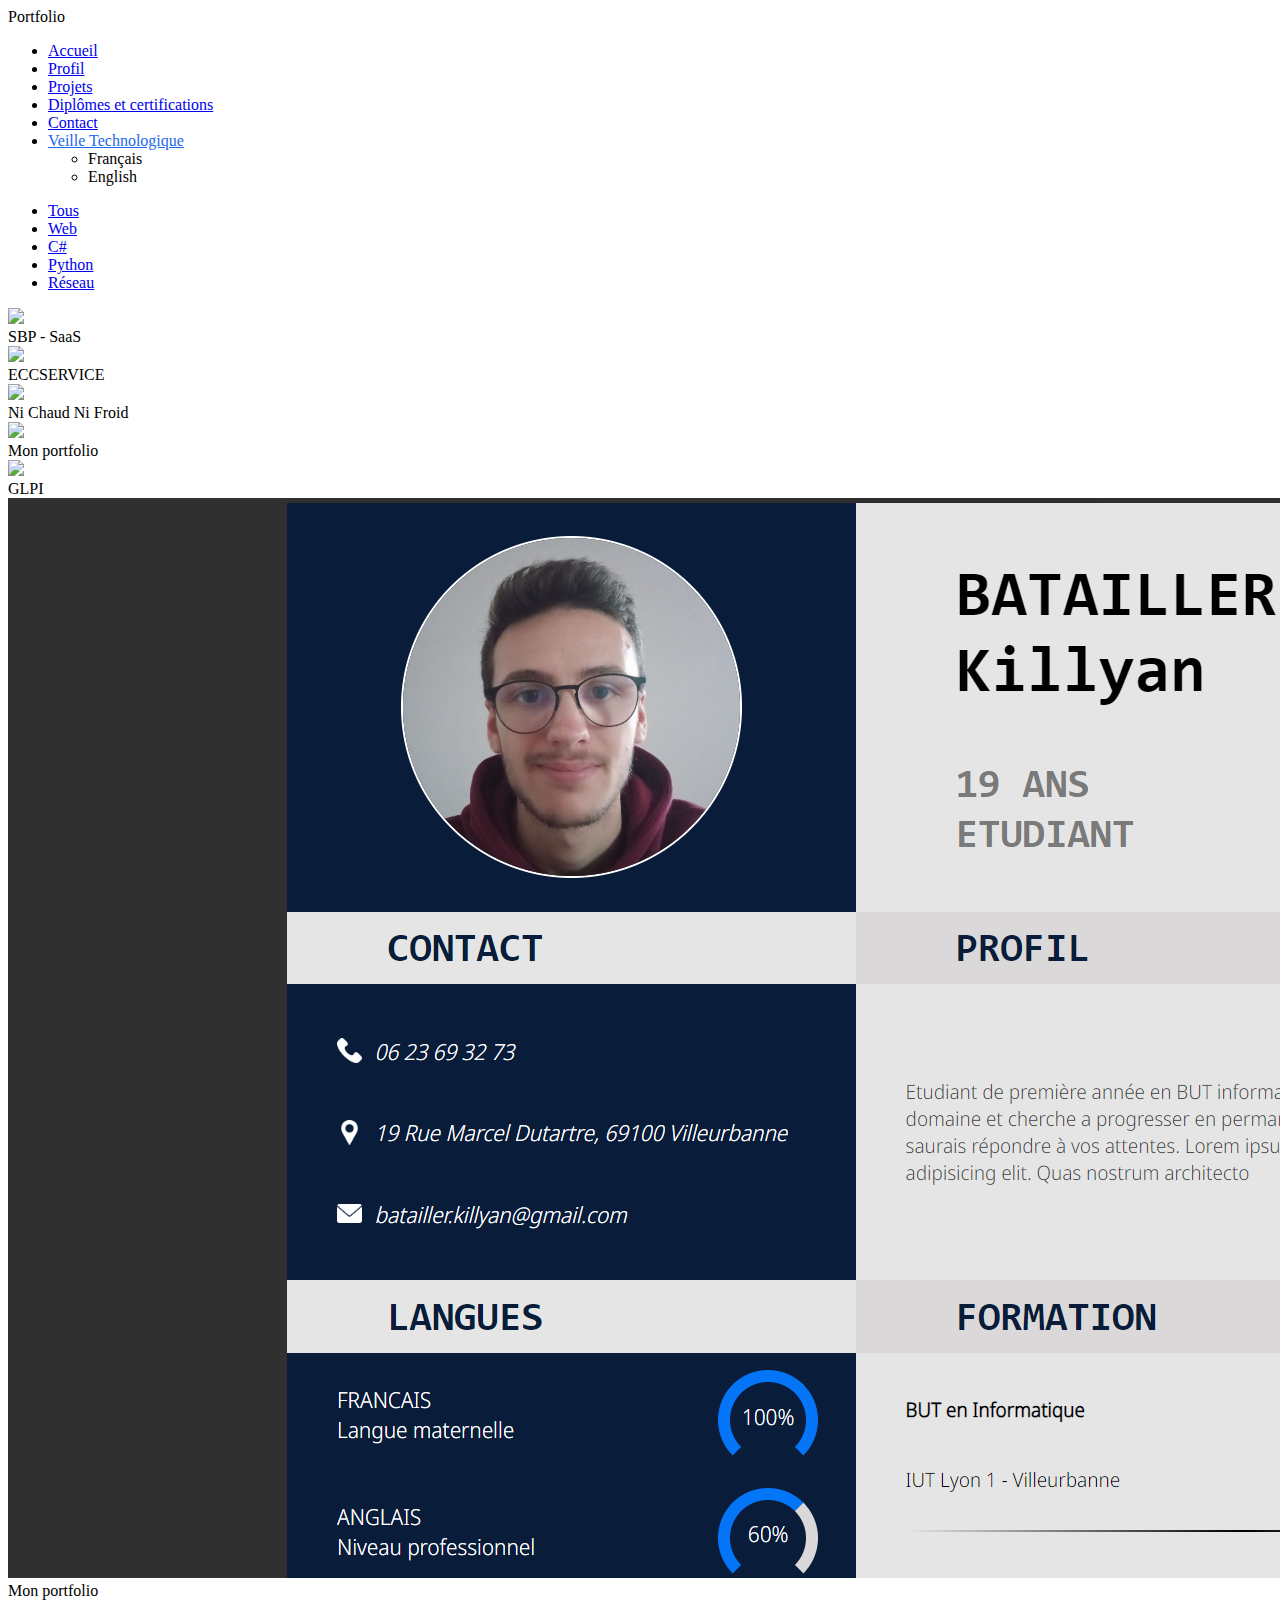
==== portfolio.html @ 55826823 "Add files via upload" ====
<!DOCTYPE html>
<html lang="fr">
<head>
    <meta charset="UTF-8">
    <meta http-equiv="X-UA-Compatible" content="IE=edge">
    <meta name="viewport" content="width=device-width, initial-scale=1.0">
    <link rel="stylesheet" href="css/portfolio.css">
    <title>Portfolio - Killyan BATAILLER</title>
</head>
<body>
    <div class="container">
        <header class="header">
            <a class="header__logo">Portfolio</a>
            <nav class="header__menu">
                <ul class="header__menu__list">
                    <li class="header__menu__item"><a class="header__menu__link" href="index.html">Accueil</a></li>
                    <li class="header__menu__item"><a class="header__menu__link" href="profil.html">Profil</a></li>
                    <li class="header__menu__item"><a class="header__menu__link" href="portfolio.html">Projets</a></li>
                    <li class="header__menu__item"><a class="header__menu__link" href="Certif.html">Diplômes et certifications</a></li>
                    <li class="header__menu__item"><a class="header__menu__link" href="contact.html">Contact</a></li>
                    <li class="header__menu__item"><a class="header__menu__link" style="color:#2169EC" href="techno.html">Veille Technologique</a>
                        <ul class="header__menu__sous_menu">
                            <li class="header__menu__item"><a class="header__menu__link">Français</a></li>
                            <li class="header__menu__item"><a class="header__menu__link">English</a></li>
                        </ul>
                    </li>
                    </ul>
                </ul>
            </nav>
        </header>
        <main>
            <link href="https://fonts.googleapis.com/icon?family=Material+Icons" rel="stylesheet">
                        
            <div class="filters filter-button-group">
                <ul>
                    <li class="active"><a href="javascript:void(0);" data-filter="*">Tous</a></li>
                    <li><a href="javascript:void(0);" data-filter="web">Web</a></li>
                    <li><a href="javascript:void(0);" data-filter="C">C#</a></li>
                    <li><a href="javascript:void(0);" data-filter="python">Python</a></li>                    
                    <li><a href="javascript:void(0);" data-filter="reseau">Réseau</a></li>
                </ul>
            </div>
            <div id="container" class="isotope">         
                
                <div class="grid-item" data-filter="web">
                    <a href="assets/pdf/Situation - SBP.pdf" target="_blank">
                        <img src="images/miniature-sbp.jpg">
                    </a>
                    <div class="overlay">SBP - SaaS</div>
                </div>

                <div class="grid-item" data-filter="web">
                    <a href="https://eccservice.fr" target="_blank">
                        <img src="images/miniature-eccservice.png">              
                    </a>
                    <div class="overlay">ECCSERVICE</div>
                </div>

                <div class="grid-item" data-filter="web">
                    <a href="https://ni-chaud-ni-froid.vercel.app/" target="_blank">
                        <img src="images/miniature-nichaudnifroid.png   ">
                    </a>
                    <div class="overlay">Ni Chaud Ni Froid</div>
                </div>

                <div class="grid-item" data-filter="web">
                    <a href="https://portfolio-killyan.vercel.app/" target="_blank">
                        <img src="images/miniature-portfolio.png">
                    </a>
                    <div class="overlay">Mon portfolio</div>
                </div>

                <div class="grid-item" data-filter="reseau">
                    <a href="assets/pdf/situation - GLPI.pdf" target="_blank">
                        <img src="images/miniature-glpi.png">
                    </a>
                    <div class="overlay">GLPI</div>
                </div>
                <div class="grid-item" data-filter="web">
                    <a href="https://killyanbtllr.github.io/" target="_blank">
                        <img src="images/miniature-cv.png">
                    </a>
                    <div class="overlay">Mon portfolio</div>
                </div>

            </div>
        </main>
    <div class="isotope-pager" style="padding-top: 15px; text-align:center;">
        </div>
   
<!-- partial -->
  <script src='https://cdnjs.cloudflare.com/ajax/libs/jquery/2.1.3/jquery.min.js'></script>
  <script src='https://cdnjs.cloudflare.com/ajax/libs/magnific-popup.js/1.1.0/jquery.magnific-popup.js'></script>
<script src='https://cdnjs.cloudflare.com/ajax/libs/jquery.isotope/2.2.2/isotope.pkgd.min.js'></script><script  src="js/portfolio.js"></script>
</html>
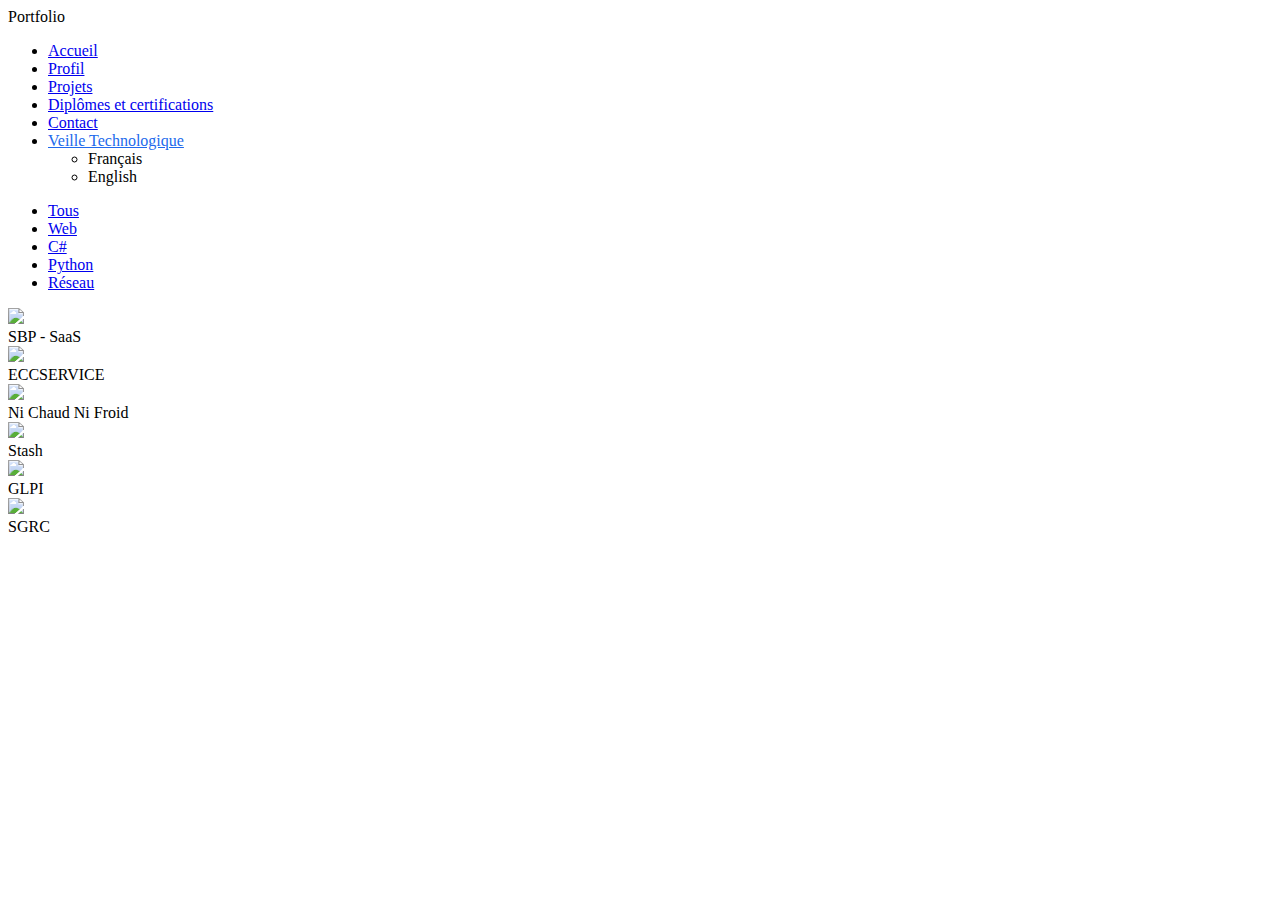
==== commit 32c7e186: "Add files via upload" ====
--- a/portfolio.html
+++ b/portfolio.html
@@ -64,10 +64,10 @@
                 </div>
 
                 <div class="grid-item" data-filter="web">
-                    <a href="https://portfolio-killyan.vercel.app/" target="_blank">
-                        <img src="images/miniature-portfolio.png">
+                    <a href="assets/pdf/Situation - Stash.pdf" target="_blank">
+                        <img src="images/miniature-stash.png">
                     </a>
-                    <div class="overlay">Mon portfolio</div>
+                    <div class="overlay">Stash</div>
                 </div>
 
                 <div class="grid-item" data-filter="reseau">
@@ -77,10 +77,10 @@
                     <div class="overlay">GLPI</div>
                 </div>
                 <div class="grid-item" data-filter="web">
-                    <a href="https://killyanbtllr.github.io/" target="_blank">
-                        <img src="images/miniature-cv.png">
+                    <a href="assets/pdf/Situation - SGRC.pdf    " target="_blank">
+                        <img src="images/miniature-sgrc.png">
                     </a>
-                    <div class="overlay">Mon portfolio</div>
+                    <div class="overlay">SGRC</div>
                 </div>
 
             </div>
